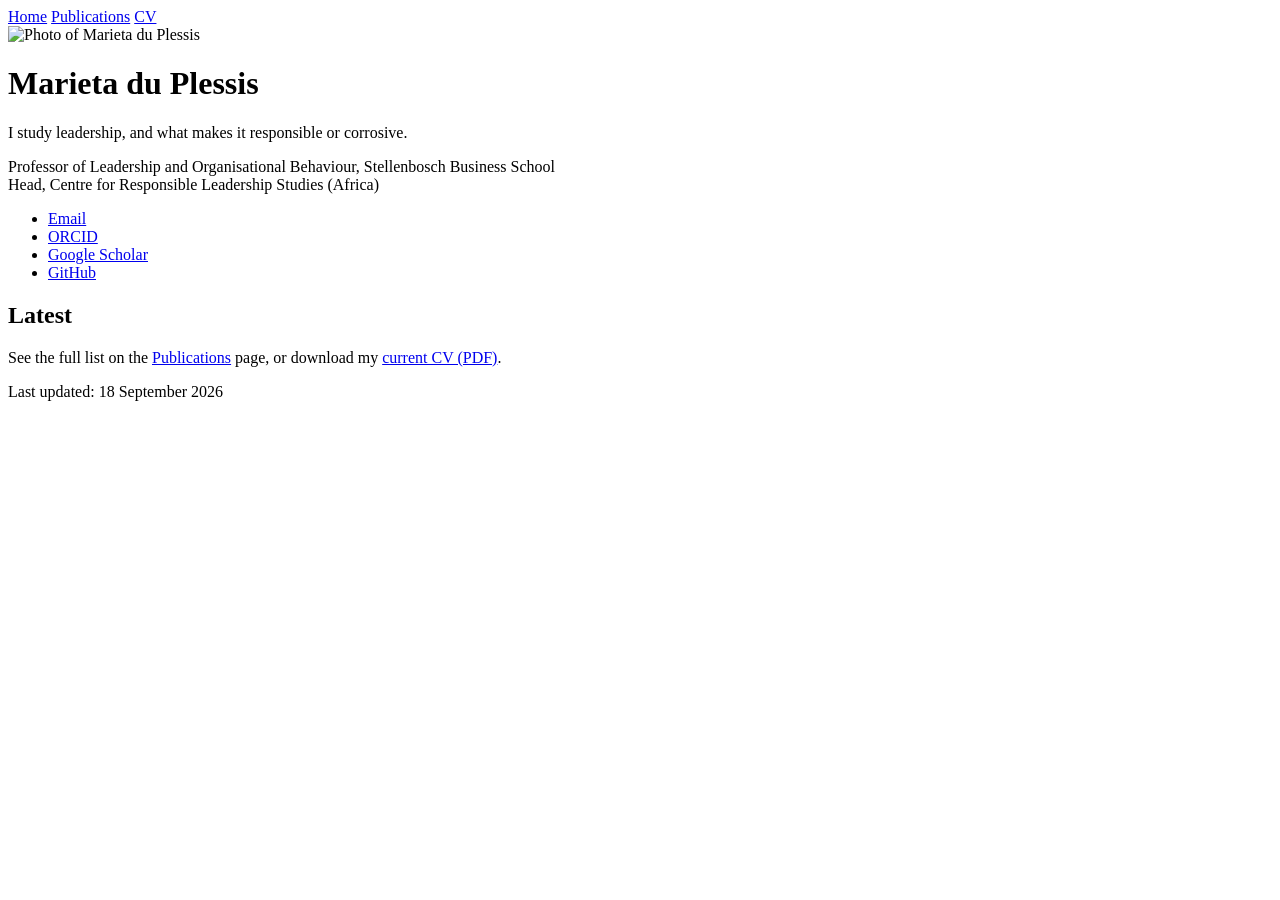
==== index.html @ 3ef70282 "Initial site" ====
<!DOCTYPE html>
<html lang="en">
<head>
<meta charset="UTF-8">
<meta name="viewport" content="width=device-width, initial-scale=1.0">
<title>Marieta du Plessis</title>
<meta name="description" content="Marieta du Plessis — Professor of Leadership and Organisational Behaviour, Stellenbosch Business School. Research, publications, and CV.">
<link rel="stylesheet" href="assets/style.css">
</head>
<body>

<header class="site-nav">
  <a href="index.html" class="active">Home</a>
  <a href="publications.html">Publications</a>
  <a href="cv/cv.pdf">CV</a>
</header>

<main>

  <div class="profile">
    <!-- Replace photo.jpg with your own headshot (square, at least 400x400px). -->
    <img src="assets/photo.jpg" alt="Photo of Marieta du Plessis">
    <div class="profile-text">
      <h1>Marieta du Plessis</h1>
      <p class="tagline">I study leadership, and what makes it responsible or corrosive.</p>
      <p class="position">
        Professor of Leadership and Organisational Behaviour, Stellenbosch Business School<br>
        Head, Centre for Responsible Leadership Studies (Africa)
      </p>
      <ul class="identifiers">
        <li><a href="mailto:mdu@stellenboschbusiness.ac.za">Email</a></li>
        <li><a href="https://orcid.org/0000-0002-3865-6959" target="_blank" rel="noopener">ORCID</a></li>
        <li><a href="https://scholar.google.com/citations?user=EgEWal4AAAAJ&amp;hl=en" target="_blank" rel="noopener">Google Scholar</a></li>
        <li><a href="https://github.com/Marieta-du-Plessis" target="_blank" rel="noopener">GitHub</a></li>
      </ul>
    </div>
  </div>

  <!--
    Optional narrative paragraph (the "why you do it" story).
    Uncomment and fill in when ready — not required for launch.

    <div class="narrative">
      <p>ONE PARAGRAPH HERE.</p>
    </div>
  -->

  <h2>Latest</h2>
  <p>
    See the full list on the <a href="publications.html">Publications</a> page,
    or download my <a href="cv/cv.pdf">current CV (PDF)</a>.
  </p>

</main>

<footer>
  <p>Last updated: 18 September 2026</p>
</footer>

</body>
</html>
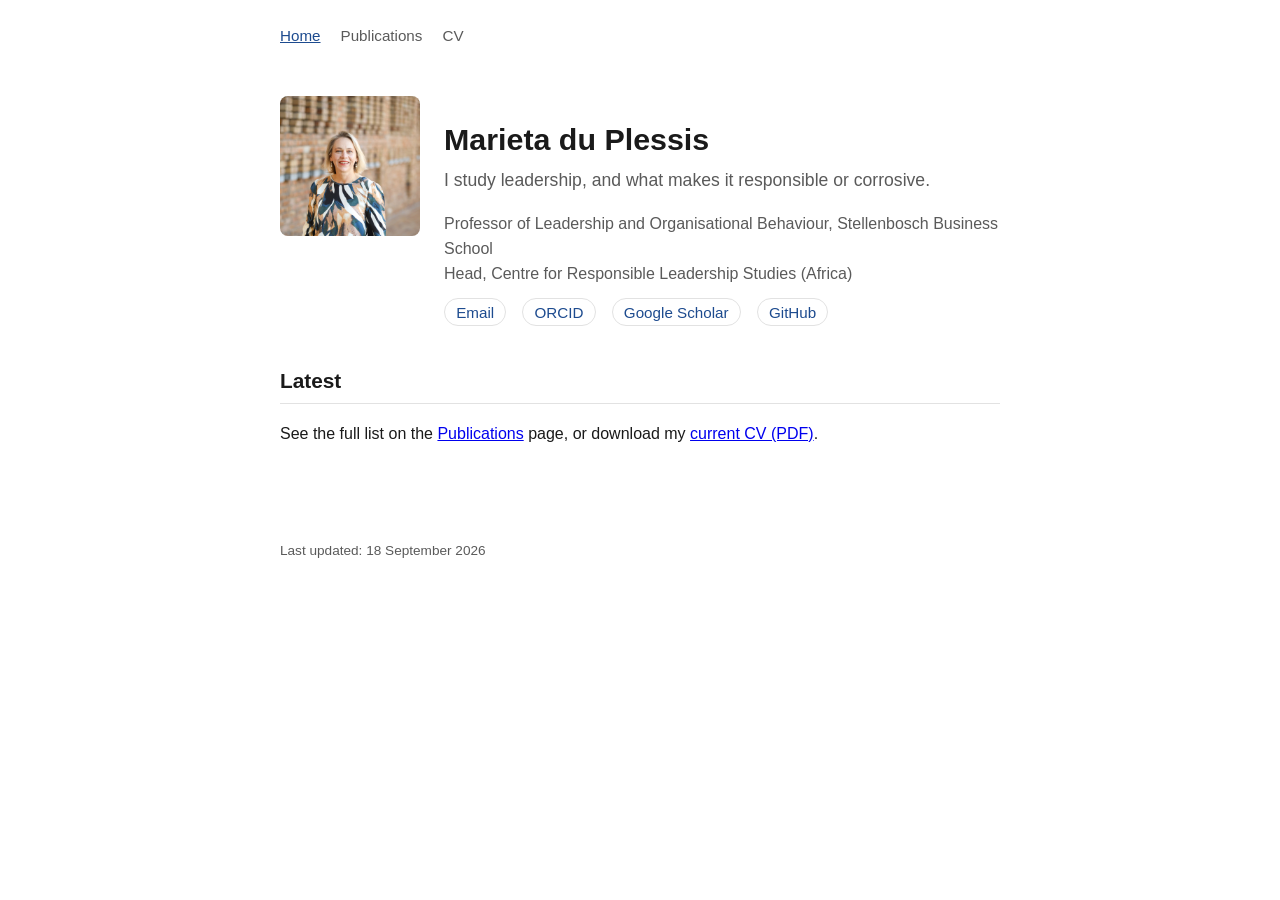
==== commit 1824ea57: "Fix asset paths" ====
--- a/index.html
+++ b/index.html
@@ -5,21 +5,21 @@
 <meta name="viewport" content="width=device-width, initial-scale=1.0">
 <title>Marieta du Plessis</title>
 <meta name="description" content="Marieta du Plessis — Professor of Leadership and Organisational Behaviour, Stellenbosch Business School. Research, publications, and CV.">
-<link rel="stylesheet" href="assets/style.css">
+<link rel="stylesheet" href="style.css">
 </head>
 <body>
 
 <header class="site-nav">
   <a href="index.html" class="active">Home</a>
   <a href="publications.html">Publications</a>
-  <a href="cv/cv.pdf">CV</a>
+  <a href="cv.pdf">CV</a>
 </header>
 
 <main>
 
   <div class="profile">
     <!-- Replace photo.jpg with your own headshot (square, at least 400x400px). -->
-    <img src="assets/photo.jpg" alt="Photo of Marieta du Plessis">
+    <img src="photo.jpg" alt="Photo of Marieta du Plessis">
     <div class="profile-text">
       <h1>Marieta du Plessis</h1>
       <p class="tagline">I study leadership, and what makes it responsible or corrosive.</p>
@@ -48,7 +48,7 @@
   <h2>Latest</h2>
   <p>
     See the full list on the <a href="publications.html">Publications</a> page,
-    or download my <a href="cv/cv.pdf">current CV (PDF)</a>.
+    or download my <a href="cv.pdf">current CV (PDF)</a>.
   </p>
 
 </main>
--- a/style.css
+++ b/style.css
@@ -0,0 +1,187 @@
+/* Minimal, portable stylesheet — one file, no build step, no dependencies. */
+
+:root {
+  --max-width: 720px;
+  --text: #1a1a1a;
+  --muted: #5a5a5a;
+  --bg: #ffffff;
+  --accent: #1d4b8f;
+  --border: #e2e2e2;
+  --font: -apple-system, BlinkMacSystemFont, "Segoe UI", Helvetica, Arial, sans-serif;
+}
+
+* { box-sizing: border-box; }
+
+body {
+  margin: 0;
+  padding: 0 1.25rem;
+  font-family: var(--font);
+  color: var(--text);
+  background: var(--bg);
+  line-height: 1.55;
+}
+
+main {
+  max-width: var(--max-width);
+  margin: 0 auto;
+  padding: 3rem 0 4rem;
+}
+
+header.site-nav {
+  max-width: var(--max-width);
+  margin: 0 auto;
+  padding-top: 1.5rem;
+  display: flex;
+  gap: 1.25rem;
+  font-size: 0.95rem;
+}
+
+header.site-nav a {
+  color: var(--muted);
+  text-decoration: none;
+}
+
+header.site-nav a:hover,
+header.site-nav a.active {
+  color: var(--accent);
+  text-decoration: underline;
+}
+
+h1 {
+  font-size: 1.9rem;
+  margin-bottom: 0.25rem;
+}
+
+h2 {
+  font-size: 1.3rem;
+  margin-top: 2.5rem;
+  border-bottom: 1px solid var(--border);
+  padding-bottom: 0.35rem;
+}
+
+.tagline {
+  font-size: 1.1rem;
+  color: var(--muted);
+  margin-top: 0;
+}
+
+.profile {
+  display: flex;
+  gap: 1.5rem;
+  align-items: flex-start;
+  flex-wrap: wrap;
+  margin-bottom: 1.5rem;
+}
+
+.profile img {
+  width: 140px;
+  height: 140px;
+  object-fit: cover;
+  border-radius: 8px;
+  flex-shrink: 0;
+  background: #f0f0f0;
+}
+
+.profile-text {
+  flex: 1;
+  min-width: 240px;
+}
+
+.position {
+  color: var(--muted);
+  margin: 0.15rem 0 0.9rem;
+}
+
+.identifiers {
+  display: flex;
+  flex-wrap: wrap;
+  gap: 0.6rem 1rem;
+  padding: 0;
+  margin: 0.5rem 0 0;
+  list-style: none;
+}
+
+.identifiers a {
+  color: var(--accent);
+  text-decoration: none;
+  font-size: 0.95rem;
+  border: 1px solid var(--border);
+  padding: 0.3rem 0.7rem;
+  border-radius: 999px;
+}
+
+.identifiers a:hover {
+  background: var(--accent);
+  color: #fff;
+  border-color: var(--accent);
+}
+
+.narrative {
+  margin-top: 1.75rem;
+  color: var(--text);
+}
+
+ul.pub-list {
+  list-style: none;
+  padding: 0;
+  margin: 1rem 0;
+}
+
+ul.pub-list li {
+  padding: 0.9rem 0;
+  border-bottom: 1px solid var(--border);
+}
+
+ul.pub-list li:last-child {
+  border-bottom: none;
+}
+
+.pub-title {
+  font-weight: 600;
+  margin: 0 0 0.2rem;
+}
+
+.pub-meta {
+  color: var(--muted);
+  font-size: 0.92rem;
+  margin: 0 0 0.4rem;
+}
+
+.pub-links a {
+  margin-right: 0.9rem;
+  font-size: 0.92rem;
+  color: var(--accent);
+  text-decoration: none;
+}
+
+.pub-links a:hover {
+  text-decoration: underline;
+}
+
+footer {
+  max-width: var(--max-width);
+  margin: 0 auto;
+  padding-bottom: 3rem;
+  color: var(--muted);
+  font-size: 0.85rem;
+}
+
+.cv-download {
+  display: inline-block;
+  margin-top: 0.5rem;
+  padding: 0.55rem 1.1rem;
+  background: var(--accent);
+  color: #fff;
+  text-decoration: none;
+  border-radius: 6px;
+  font-size: 0.95rem;
+}
+
+.cv-download:hover {
+  opacity: 0.9;
+}
+
+@media (max-width: 480px) {
+  .profile { flex-direction: column; align-items: center; text-align: center; }
+  .identifiers { justify-content: center; }
+}
